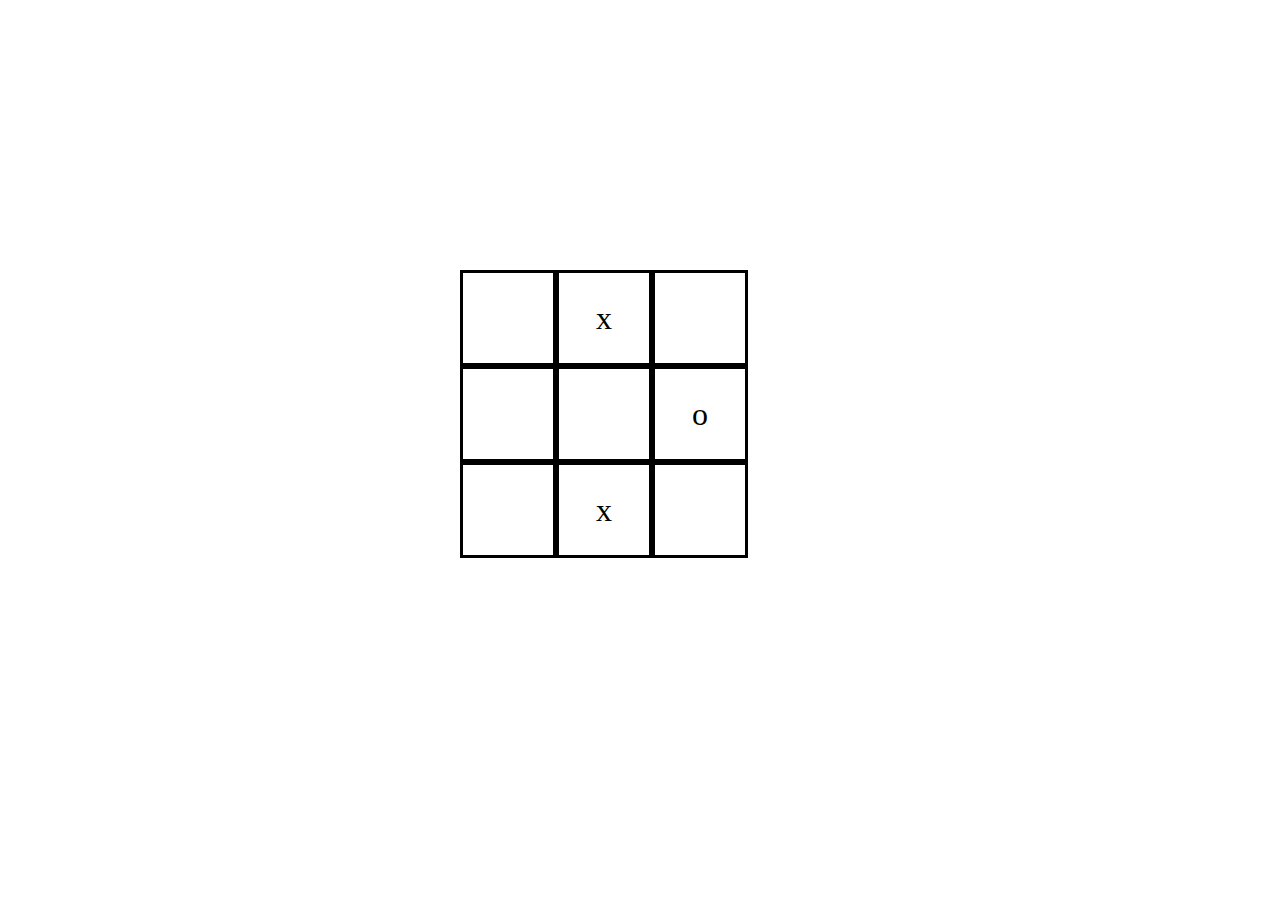
==== tik-tak-toe/index.html @ a79c4e87 "Add tic-tac-toe game's initial rendering" ====
<!DOCTYPE html>
<html>

<head>
    <title>Page Title</title>
    <meta charset="UTF-8" />
    <link rel="stylesheet" href="styles.css">
</head>

<body>
    <div id="container" class="center">
    </div>

    <script src="scripts.js" type="text/javascript"></script>
</body>

</html>
---- tik-tak-toe/styles.css ----
:root {
    --el-width: 90px;
}

#container {
    width: calc(var(--el-width) * 4);
    height: calc(var(--el-width) * 4);
    box-sizing: border-box;
}

.center {
    margin: 0;
    position: absolute;
    top: 50%;
    left: 50%;
    transform: translate(-50%, -50%);
  }

.board-el {
    width: var(--el-width);
    height: var(--el-width);
    border-style: solid;
    float: left;
    text-align: center;
    font-size: xx-large;
    line-height: var(--el-width);
}
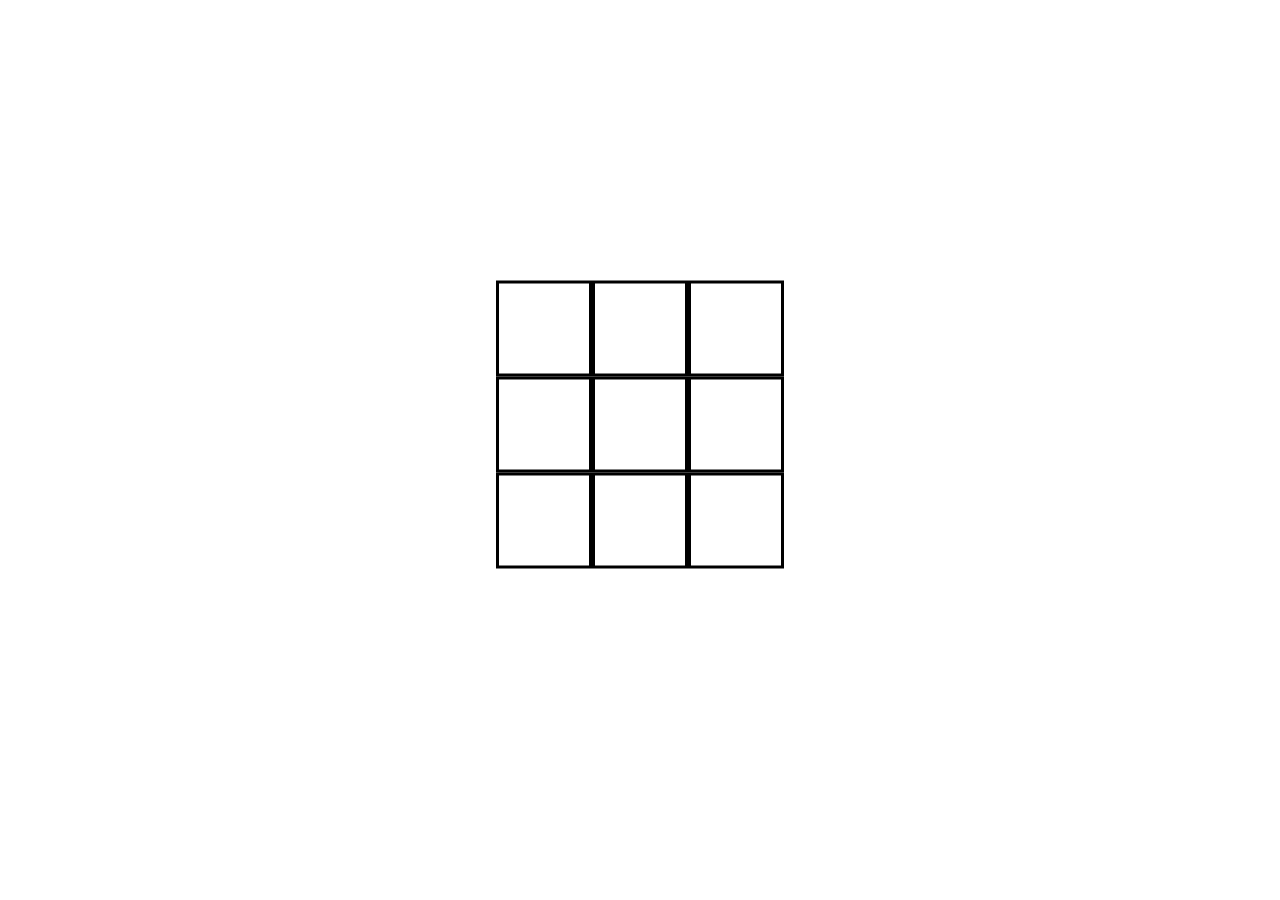
==== commit 61655e9a: "Implement play again button" ====
--- a/tik-tak-toe/index.html
+++ b/tik-tak-toe/index.html
@@ -8,7 +8,10 @@
 </head>
 
 <body>
-    <div id="container" class="center">
+    <div class="center">
+        <div id="container">
+        </div>
+        <button id="playAgain" class="hidden">Play again!</button>
     </div>
 
     <script src="scripts.js" type="text/javascript"></script>
--- a/tik-tak-toe/styles.css
+++ b/tik-tak-toe/styles.css
@@ -3,8 +3,8 @@
 }
 
 #container {
-    width: calc(var(--el-width) * 4);
-    height: calc(var(--el-width) * 4);
+    width: calc(var(--el-width) * 3.2);
+    height: calc(var(--el-width) * 3.2);
     box-sizing: border-box;
 }
 
@@ -24,4 +24,22 @@
     text-align: center;
     font-size: xx-large;
     line-height: var(--el-width);
+    cursor: default;
+}
+
+.colored {
+    background-color: blueviolet;
+}
+
+#playAgain {
+    margin: 15px 0px;
+    width: 100%;    
+}
+
+.hidden {
+    visibility: hidden;
+}
+
+.shown {
+    visibility: visible;
 }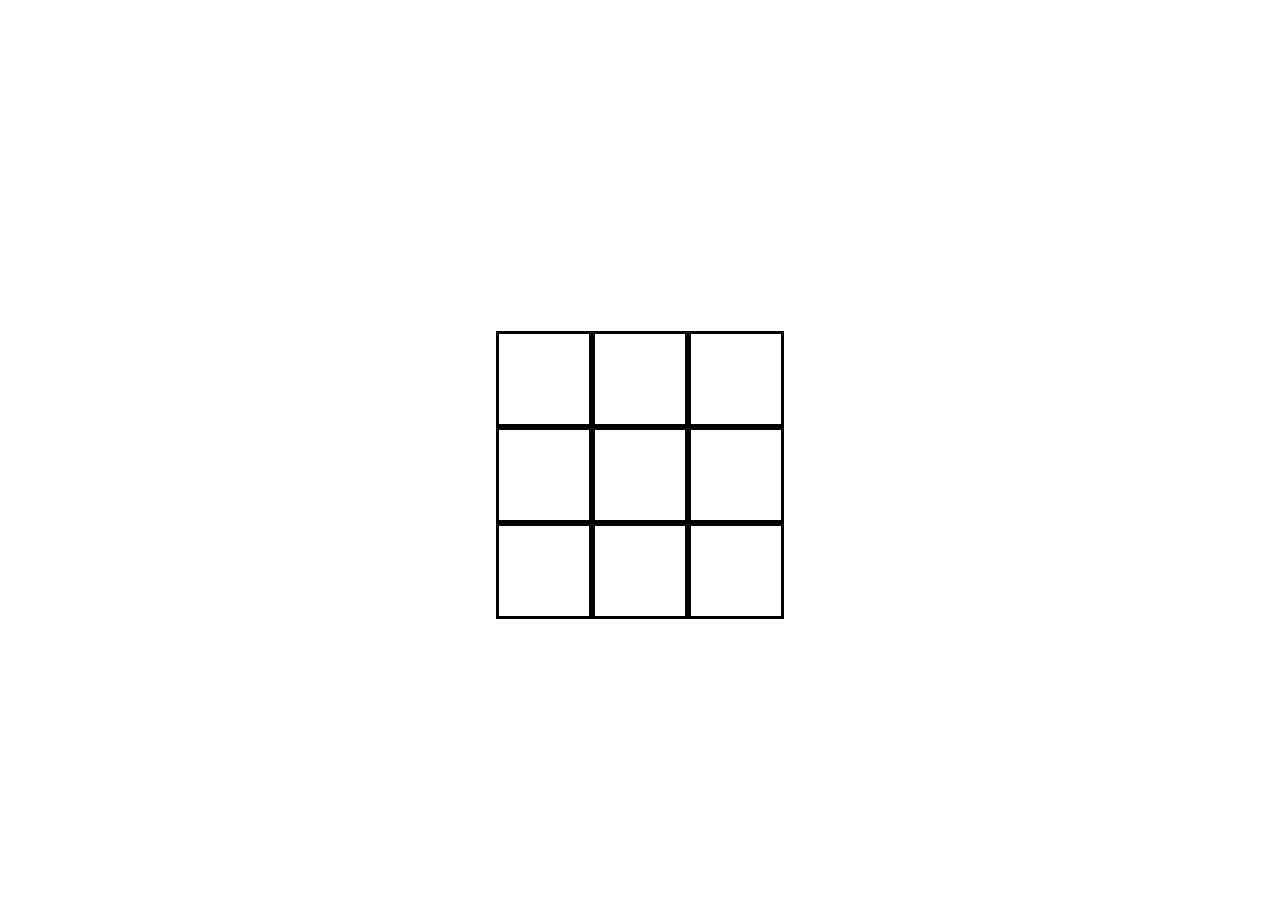
==== commit ec38e4b1: "Add game info to UI" ====
--- a/tik-tak-toe/index.html
+++ b/tik-tak-toe/index.html
@@ -9,6 +9,7 @@
 
 <body>
     <div class="center">
+        <p id="winLabel" class="hidden">You win!</p>
         <div id="container">
         </div>
         <button id="playAgain" class="hidden">Play again!</button>
--- a/tik-tak-toe/styles.css
+++ b/tik-tak-toe/styles.css
@@ -42,4 +42,9 @@
 
 .shown {
     visibility: visible;
+}
+
+#winLabel {
+    text-align: center;
+    font-size: xx-large;
 }